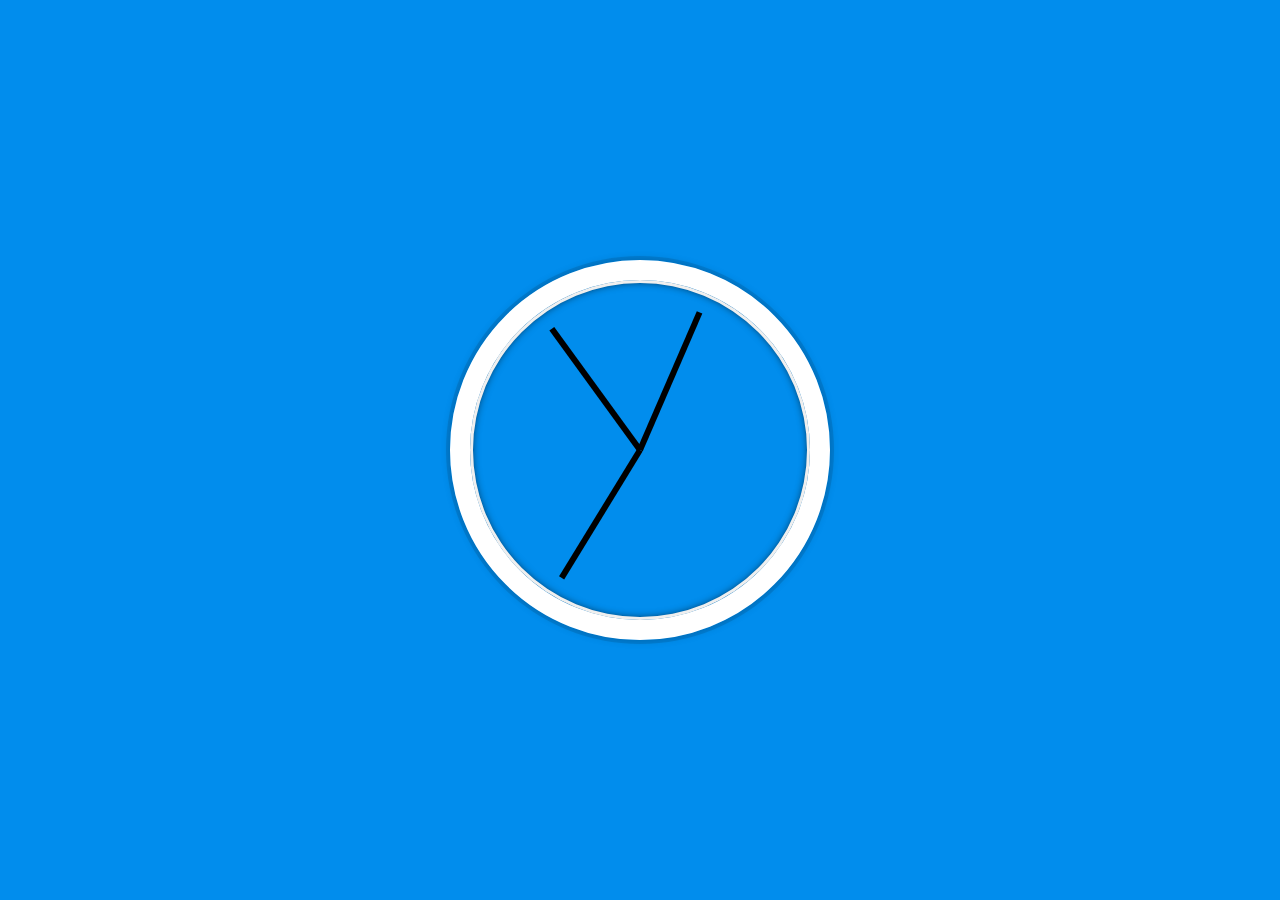
==== 02 - JS and CSS Clock/index-START.html @ 1e86936c "Completed day 2: JS & CSS Clock" ====
<!DOCTYPE html>
<html lang="en">
<head>
  <meta charset="UTF-8">
  <title>JS + CSS Clock</title>
</head>
<body>


    <div class="clock">
      <div class="clock-face">
        <div class="hand hour-hand"></div>
        <div class="hand min-hand"></div>
        <div class="hand second-hand"></div>
      </div>
    </div>


  <style>
    html {
      background: #018DED url(https://unsplash.it/1500/1000?image=881&blur=5);
      background-size: cover;
      font-family: 'helvetica neue';
      text-align: center;
      font-size: 10px;
    }

    body {
      margin: 0;
      font-size: 2rem;
      display: flex;
      flex: 1;
      min-height: 100vh;
      align-items: center;
    }

    .clock {
      width: 30rem;
      height: 30rem;
      border: 20px solid white;
      border-radius: 50%;
      margin: 50px auto;
      position: relative;
      padding: 2rem;
      box-shadow:
        0 0 0 4px rgba(0,0,0,0.1),
        inset 0 0 0 3px #EFEFEF,
        inset 0 0 10px black,
        0 0 10px rgba(0,0,0,0.2);
    }

    .clock-face {
      position: relative;
      width: 100%;
      height: 100%;
      transform: translateY(-3px); /* account for the height of the clock hands */
    }

    .hand {
      width: 50%;
      height: 6px;
      background: black;
      position: absolute;
      top: 50%;
      transform-origin: 100%;
      transform: rotate(90deg);
      transition: all 0.3s;
      transition-timing-function: cubic-bezier(0.04, 2.01, 0.21, 0.41);
    }

  </style>

  <script>
  const secondHand = document.querySelector('.second-hand');
  const minsHand = document.querySelector('.min-hand');
  const hourHand = document.querySelector('.hour-hand');

  function setDate() {
    const now = new Date();

    const seconds = now.getSeconds();
    const secondsDegrees = ((seconds / 60) * 360) + 90;
    secondHand.style.transform = `rotate(${secondsDegrees}deg)`;

    const mins = now.getMinutes();
    const minsDegrees = ((mins / 60) * 360) + ((seconds/60)*6) + 90;
    minsHand.style.transform = `rotate(${minsDegrees}deg)`;

    const hour = now.getHours();
    const hourDegrees = ((hour / 12) * 360) + ((mins/60)*30) + 90;
    hourHand.style.transform = `rotate(${hourDegrees}deg)`;
  }

setInterval(setDate, 1000);
setDate();
  </script>
</body>
</html>
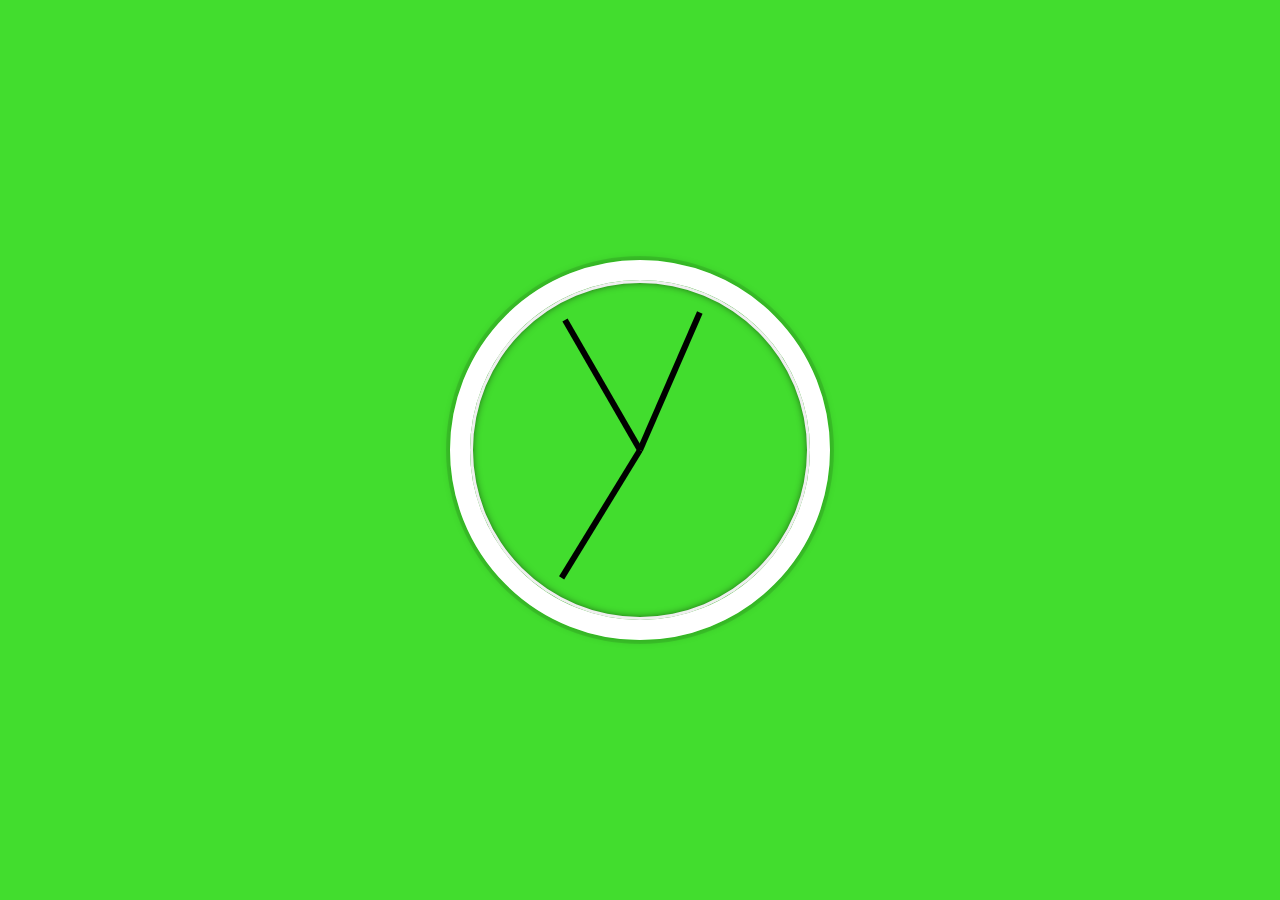
==== commit fabeb873: "Completed CSS variable" ====
--- a/02 - JS and CSS Clock/index-START.html
+++ b/02 - JS and CSS Clock/index-START.html
@@ -18,7 +18,7 @@
 
   <style>
     html {
-      background: #018DED url(https://unsplash.it/1500/1000?image=881&blur=5);
+      background: #42dd2e url(https://unsplash.it/1500/1000?image=881&blur=5);
       background-size: cover;
       font-family: 'helvetica neue';
       text-align: center;
